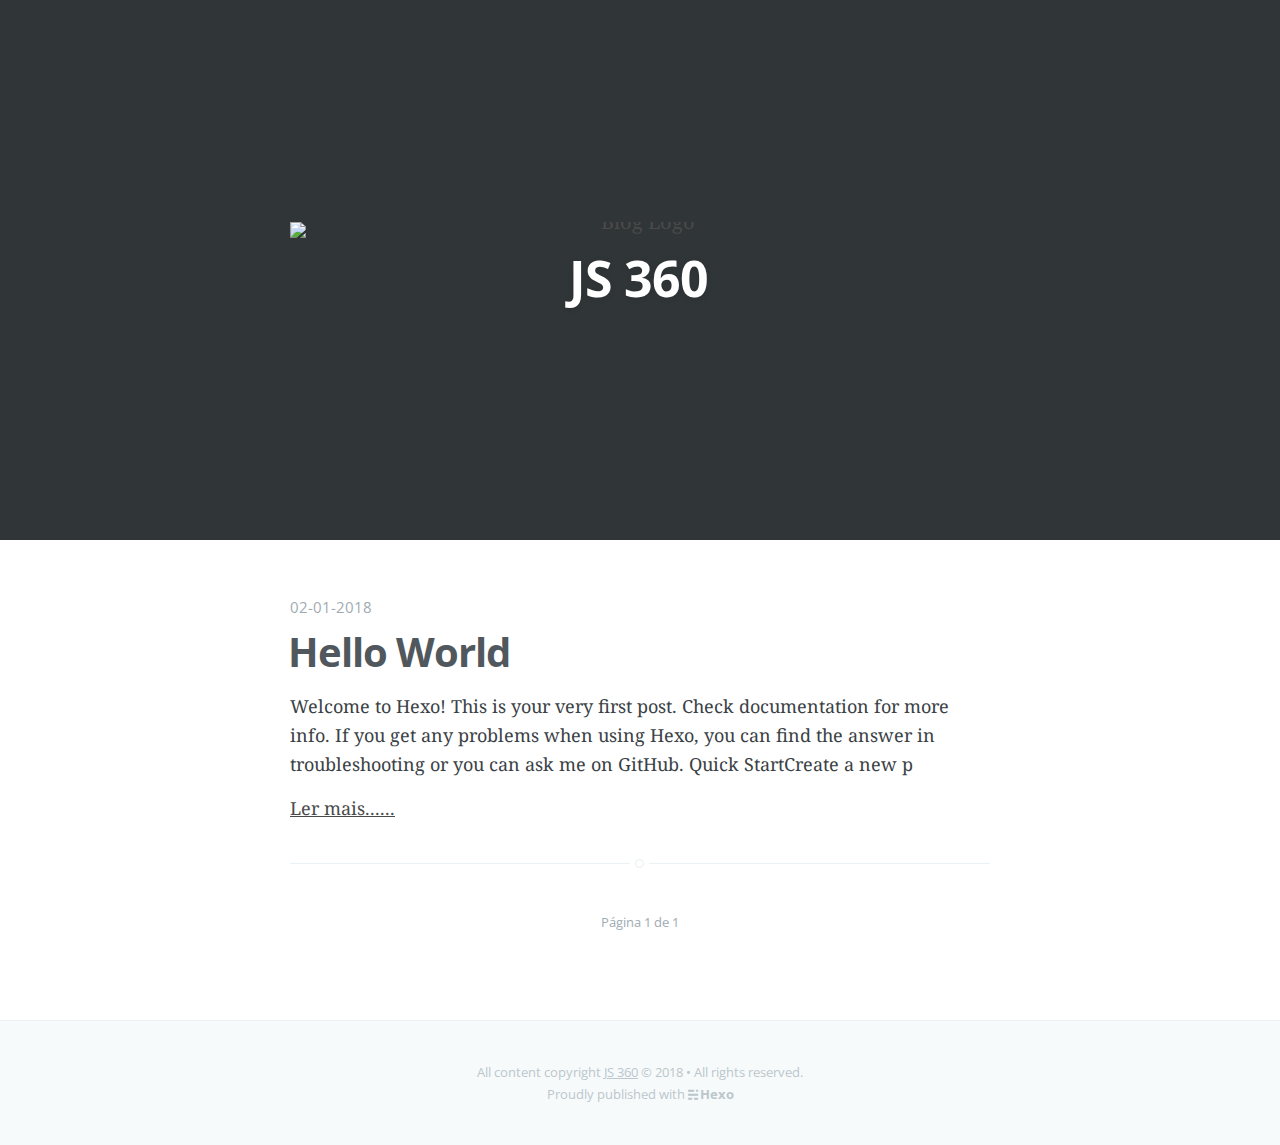
==== index.html @ efbb8c40 "02-01-2018 14:17:26" ====
<!DOCTYPE html>
<html>

<head>
  <meta http-equiv="Content-Type" content="text/html" charset="UTF-8" >
  <meta http-equiv="X-UA-Compatible" content="IE=edge,chrome=1"/>
  <title>JS 360</title>
  <meta name="description" content="" />
  <meta name="HandheldFriendly" content="True" />
  <meta name="MobileOptimized" content="320" />
  <meta name="viewport" content="width=device-width, initial-scale=1.0" />

  <link rel="stylesheet" type="text/css" href="/css/screen.css" />
  <link rel="stylesheet" type="text/css" href="//fonts.googleapis.com/css?family=Noto+Serif:400,700,400italic|Open+Sans:700,400" />

  <meta name="generator" content="JS 360">

  
  
  

  
</head>


<body class="home-template">

  <header class="site-head"  style="background-image: url(//hdblackwallpaper.com/wallpaper/2015/08/black-and-white-abstract-art-6-desktop-background.jpg)" >
    <div class="vertical">
        <div class="site-head-content inner">
             <a class="blog-logo" href="/"><img src="//upload.wikimedia.org/wikipedia/commons/thumb/9/99/Unofficial_JavaScript_logo_2.svg/1200px-Unofficial_JavaScript_logo_2.svg.png" alt="Blog Logo"/></a> 
            <h1 class="blog-title">JS 360</h1>
            <h2 class="blog-description"></h2>
        </div>
    </div>
</header>
  
<main class="content" role="main">
  
  <article class="post">
    <header class="post-header">
      <span class="post-meta">
      <time datetime="2018-01-02T15:47:33.000Z" itemprop="datePublished">
          02-01-2018
      </time>
    
</span>
      <h2 class="post-title"><a href="/2018/hello-world/">Hello World</a></h2>
    </header>
    <section class="post-excerpt">
      <p>
      
        Welcome to Hexo! This is your very first post. Check documentation for more info. If you get any problems when using Hexo, you can find the answer in troubleshooting or you can ask me on GitHub.
Quick StartCreate a new p
      
      </p>
      
      <p>
          <a href="/2018/hello-world/" class="excerpt-link">Ler mais......</a>
      </p>
      
    </section>
  </article>
  
  <nav class="pagination" role="pagination">
    
    <span class="page-number">Página 1 de 1</span>
    
  </nav>
</main>


  
<footer class="site-footer">
  
  <div class="inner">
     <section class="copyright">All content copyright <a href="/">JS 360</a> &copy; 2018 &bull; All rights reserved.</section>
     <section class="poweredby">Proudly published with <a class="icon-ghost" href="http://zespia.tw/hexo/">Hexo</a></section>
  </div>
</footer>

  <script src="//ajax.googleapis.com/ajax/libs/jquery/2.0.3/jquery.min.js"></script>

<script type="text/javascript" src="/js/jquery.fitvids.js"></script>
<script type="text/javascript" src="/js/index.js"></script>






</body>
</html>
---- css/screen.css ----
/* ==========================================================================
   Table of Contents
   ========================================================================== */

/*

    0.  Includes
    1.  Icons
    2.  General
    3.  Utilities
    4.  General
    5.  Single Post
    6.  Third Party Elements
    7.  Pagination
    8.  Footer
    9.  Media Queries (Tablet)
    10. Media Queries (Mobile)

 */

/* ==========================================================================
   0. Includes - Ground zero
   ========================================================================== */

@import url(normalize.css);


/* ==========================================================================
   1. Icons - Sets up the icon font and respective classes
   ========================================================================== */

/* Import the font file with the icons in it */
@font-face {
    font-family: 'icons';
    src:url('../fonts/icons.eot');
    src:url('../fonts/icons.eot?#iefix') format('embedded-opentype'),
        url('../fonts/icons.woff') format('woff'),
        url('../fonts/icons.ttf') format('truetype'),
        url('../fonts/icons.svg#icons') format('svg');
    font-weight: normal;
    font-style: normal;
}

/* Apply these base styles to all icons */
.icon-ghost:before,
.icon-feed:before,
.icon-twitter:before,
.icon-google-plus:before,
.icon-facebook:before {
    font-family: 'icons';
    speak: none;
    font-style: normal;
    font-weight: normal;
    font-variant: normal;
    text-transform: none;
    line-height: 1;
    -webkit-font-smoothing: antialiased;
    text-decoration: none;
}

/* Each icon is created by inserting the corret character into the
   content of the :before pseudo element. Like a boss. */
.icon-ghost:before {
    content: "\e000";
}
.icon-feed:before {
    content: "\e001";
}
.icon-twitter:before {
    content: "\e002";
    font-size: 1.1em;
}
.icon-google-plus:before {
    content: "\e003";
}
.icon-facebook:before {
    content: "\e004";
}


/* ==========================================================================
   2. General - Setting up some base styles
   ========================================================================== */

html {
    height: 100%;
    max-height: 100%;
    font-size: 62.5%;
}

body {
    height: 100%;
    max-height: 100%;
    font-family: 'Noto Serif', serif;
    font-size: 2.0rem;
    line-height: 1.6em;
    color: #3A4145;
}

::-moz-selection {
    color: #222;
    background: #D6EDFF;
    text-shadow: none;
}

::selection {
    color: #222;
    background: #D6EDFF;
    text-shadow: none;
}

h1, h2, h3,
h4, h5, h6 {
    text-rendering: optimizeLegibility;
    line-height: 1;
    margin-top: 0;
    font-family: 'Open Sans', sans-serif;
}

h1 {
    font-size: 5rem;
    line-height: 1.2em;
    letter-spacing: -2px;
    text-indent: -3px;
}

h2 {
    font-size: 4rem;
    line-height: 1.2em;
    letter-spacing: -1px;
    text-indent: -2px;
}

h3 {
    font-size: 3.5rem;
}

h4 {
    font-size: 3rem;
}

h5 {
    font-size: 2.5rem;
}

h6 {
    font-size: 2rem;
}

a {
    color: #4a4a4a;
    transition: color ease 0.3s;
}

a:hover {
    color: #57A3E8;
}

h1 a, h2 a, h3 a,
h4 a, h5 a, h6 a {
    color: #50585D;
}


p, ul, ol, dl {
    margin: 1.6em 0;
}

ol ol, ul ul,
ul ol, ol ul {
    margin: 0.4em 0;
}

dl dt {
    float: left;
    width: 180px;
    overflow: hidden;
    clear: left;
    text-align: right;
    text-overflow: ellipsis;
    white-space: nowrap;
    font-weight: bold;
    margin-bottom: 1em
}

dl dd {
    margin-left: 200px;
    margin-bottom: 1em
}

hr {
    display: block;
    height: 1px;
    border: 0;
    border-top: 1px solid #efefef;
    margin: 3.2em 0;
    padding: 0;
}

blockquote {
    -moz-box-sizing: border-box;
    box-sizing: border-box;
    margin: 1.6em 0 1.6em -2.2em;
    padding: 0 0 0 1.6em;
    border-left: #4a4a4a 0.4em solid;
}

blockquote p {
    margin: 0.8em 0;
    font-style: italic;
}

blockquote small {
    display: inline-block;
    margin: 0.8em 0 0.8em 1.5em;
    font-size:0.9em;
    color: #ccc;
}

blockquote small:before { content: '\2014 \00A0'; }

blockquote cite {
    font-weight:bold;
}

blockquote cite a { font-weight: normal; }

mark {
    background-color: #ffc336;
}

code, tt {
    padding: 1px 3px;
    font-family: Inconsolata, monospace, sans-serif;
    font-size: 0.85em;
    white-space: pre-wrap;
    border: 1px solid #E3EDF3;
    background: #F7FAFB;
    border-radius: 2px;
}

pre {
    -moz-box-sizing: border-box;
    box-sizing: border-box;
    margin: 1.6em 0;
    border: 1px solid #E3EDF3;
    width: 100%;
    padding: 10px;
    font-family: Inconsolata, monospace, sans-serif;
    font-size: 0.9em;
    white-space: pre;
    overflow: auto;
    background: #F7FAFB;
    border-radius: 3px;
}

pre code, tt {
    font-size: inherit;
    white-space: -moz-pre-wrap;
    white-space: pre-wrap;
    background: transparent;
    border: none;
    padding: 0;
}

kbd {
    display: inline-block;
    margin-bottom: 0.4em;
    padding: 1px 8px;
    border: #ccc 1px solid;
    color: #666;
    text-shadow: #fff 0 1px 0;
    font-size: 0.9em;
    font-weight: bold;
    background: #f4f4f4;
    border-radius: 4px;
    box-shadow:
        0 1px 0 rgba(0, 0, 0, 0.2),
        0 1px 0 0 #fff inset;
}

table {
    -moz-box-sizing: border-box;
    box-sizing: border-box;
    margin: 1.6em 0;
    width:100%;
    max-width: 100%;
    background-color: transparent;
}

table th,
table td {
    padding: 8px;
    line-height: 20px;
    text-align: left;
    vertical-align: top;
    border-top: 1px solid #efefef;
}

table th { color: #000; }

table caption + thead tr:first-child th,
table caption + thead tr:first-child td,
table colgroup + thead tr:first-child th,
table colgroup + thead tr:first-child td,
table thead:first-child tr:first-child th,
table thead:first-child tr:first-child td {
    border-top: 0;
}

table tbody + tbody { border-top: 2px solid #efefef; }

table table table { background-color: #fff; }

table tbody > tr:nth-child(odd) > td,
table tbody > tr:nth-child(odd) > th {
    background-color: #f6f6f6;
}

table.plain tbody > tr:nth-child(odd) > td,
table.plain tbody > tr:nth-child(odd) > th {
   background: transparent;
}

iframe, .fluid-width-video-wrapper {
    display: block;
    margin: 1.6em 0;
}

/* When a video is inside the fitvids wrapper, drop the
margin on the iframe, cause it breaks stuff. */
.fluid-width-video-wrapper iframe {
    margin: 0;
}


/* ==========================================================================
   3. Utilities - These things get used a lot
   ========================================================================== */

/* Hides shit */
.hidden {
    text-indent: -9999px;
    visibility: hidden;
    display: none;
}

/* Creates a responsive wrapper that makes our content scale nicely */
.inner {
    position: relative;
    width: 80%;
    max-width: 700px;
    margin: 0 auto;
}

/* Centres vertically yo. (IE8+) */
.vertical {
    display: table-cell;
    vertical-align: middle;
}


/* ==========================================================================
   4. General - The main styles for the the theme
   ========================================================================== */

/* Big cover image on the home page */
.site-head {
    position: relative;
    display: table;
    width: 100%;
    height: 60%;
    margin-bottom: 5rem;
    text-align: center;
    color: #fff;
    background: #303538 no-repeat center center;
    background-size: cover;
}

.blog-logo {
    text-decoration: none;
}

/* Yo-logo. Yolo-go. Upload one in ghost/settings/ */
.blog-logo img {
    display: block;
    max-height: 100px;
    width: auto;
    margin: 0 auto;
    line-height: 0;
}

/* The details of your blog. Defined in ghost/settings/ */
.blog-title {
    margin: 10px 0 10px 0;
    font-size: 5rem;
    letter-spacing: -1px;
    font-weight: bold;
    font-family: 'Open Sans', sans-serif;
    text-shadow: 0 1px 6px rgba(0,0,0,0.1);
}

.blog-description {
    margin: 0;
    font-size: 1.8rem;
    line-height: 1.5em;
    font-weight: 300;
    font-family: 'Noto Serif', serif;
    letter-spacing: 0;
    text-shadow: 0 1px 3px rgba(0,0,0,0.15);
}

/* Every post, on every page, gets this style on its <article> tag */
.post {
    position: relative;
    width:80%;
    max-width: 700px;
    margin: 4rem auto;
    padding-bottom: 4rem;
    border-bottom: #EBF2F6 1px solid;
    word-break: break-word;
    hyphens: auto;
}

/* Add a little circle in the middle of the border-bottom on our .post
   just for the lolz and stylepoints. */
.post:after {
    display: block;
    content: "";
    width: 7px;
    height: 7px;
    border: #E7EEF2 1px solid;
    position: absolute;
    bottom: -5px;
    left: 50%;
    margin-left: -5px;
    background: #fff;
    -webkit-border-radius: 100%;
    -moz-border-radius: 100%;
    border-radius: 100%;
    box-shadow: #fff 0 0 0 5px;
}

.post-title {
    margin:0;
}

.post-title a {
    text-decoration: none;
}

.post-excerpt p {
    margin: 1.6rem 0 0 0;
    font-size: 0.9em;
    line-height: 1.6em;
}

.post-meta {
    display: inline-block;
    margin: 0 0 5px 0;
    font-family: 'Open Sans', sans-serif;
    font-size: 1.5rem;
    color: #9EABB3;
}

.post-meta a {
    color: #9EABB3;
    text-decoration: none;
}

.post-meta a:hover {
    text-decoration: underline;
}

.user-meta {
    position: relative;
    padding: 0.3rem 40px 0 100px;
    min-height: 77px;
}

.user-image {
    position: absolute;
    top: 0;
    left: 0;
}

.user-name {
    display: block;
    font-weight: bold;
}

.user-bio {
    display: block;
    max-width: 440px;
    font-size: 1.4rem;
    line-height: 1.5em;
}

.publish-meta {
    position: absolute;
    top: 0;
    right: 0;
    padding: 4.3rem 0 4rem 0;
    text-align: right;
}

.publish-heading {
    display: block;
    font-weight: bold;
}

.publish-date {
    display: block;
    font-size: 1.4rem;
    line-height: 1.5em;
}

.comments-area {
    width: 80%;
    max-width: 700px;
    margin: 4rem auto;
}

#comment h1 a {
    text-decoration: none;
}

/* ==========================================================================
   5. Single Post - When you click on an individual post
   ========================================================================== */

/* Insert some mad padding up in the header for better spacing */
.post-template .post-header {
    padding: 60px 0;
    text-align: center;
}

.post-template .site-head {
    color: #303538;
    border-bottom: #ebf2f6 1px solid;
    background: none !important;
}

.post-template .site-head:after {
    position: absolute;
    bottom: -5px;
    left: 50%;
    display: block;
    width: 7px;
    height: 7px;
    margin-left: -5px;
    content: '';
    border: #e7eef2 1px solid;
    -webkit-border-radius: 100%;
    -moz-border-radius: 100%;
    border-radius: 100%;
    background: #fff;
    box-shadow: #fff 0 0 0 5px;
}

/* Keep large images within the bounds of the post-width */
.post-content img {
    display: block;
    max-width: 100%;
    margin: 0 auto;
    height: auto;
}

/* The author credit area after the post */
.post-footer {
    position: relative;
    margin: 4rem 0 0 0;
    padding: 4rem 0 0 0;
    border-top: #EBF2F6 1px solid;
}

.post-footer h4 {
    font-size: 1.8rem;
    margin: 0;
}

.post-footer p {
    margin: 1rem 0;
    font-size: 1.4rem;
    line-height: 1.6em;
}

/* Create some space to the right for the share links */
.post-footer .author {
    margin-right: 180px;
}

/* Drop the share links in the space to the right.
   Doing it like this means it's easier for the author bio
   to be flexible at smaller screen sizes while the share
   links remain at a fixed width the whole time */
.post-footer .share {
    position: absolute;
    top: 4rem;
    right: 0;
    width: 140px;
}

.post-footer .share a {
    font-size: 1.8rem;
    display: inline-block;
    margin: 1.4rem 1.6rem 1.6rem 0;
    color: #BBC7CC;
    text-decoration: none;
}

.post-footer .share a:hover {
    color: #50585D;
}


/* ==========================================================================
   6. Third Party Elements - Embeds from other services
   ========================================================================== */

/* Hexo: Youtube, other video container */

.video-container {
  position: relative;
  padding-top: 56.25%;
  height: 0;
  overflow: hidden;
}
.video-container iframe,
.video-container object,
.video-container embed {
  position: absolute;
  top: 0;
  left: 0;
  width: 100%;
  height: 100%;
  margin-top: 0;
}

/* Hexo: Syntax Highlighter */

figure.highlight {
    background:#fff;
    border-radius:0.3em;
    border:1px solid #e1e1e1;
    line-height:1.45em;
    font-size:.9em;
    margin-bottom:2.1em;
    color:#222;
    overflow:auto;
    white-space:pre;
    word-wrap:normal;
}
figure.highlight figcaption {
    padding: 7px 10px;
    font-size: .8em;
}
figure.highlight table {
    margin: 0;
}
figure.highlight table > tbody > tr > td {
    padding: 0;
    background: #fff !important;
}
figure.highlight table > tbody > tr > td.gutter {
    max-width: 40px;
    text-align: right;
}
figure.highlight pre {
    border: none;
    margin: 0;
}

/* Theme: Solarized - Github
 * More theme here: http://softwaremaniacs.org/media/soft/highlight/test.html
 */
pre .comment,
pre .template_comment,
.diff pre .header,
pre .javadoc {
  color: #998;
  font-style: italic
}

pre .keyword,
.css .rule pre .keyword,
pre .winutils,
.javascript pre .title,
.nginx pre .title,
pre .subst,
pre .request,
pre .status {
  color: #333;
  font-weight: bold
}

pre .number,
pre .hexcolor,
.ruby pre .constant {
  color: #099;
}

pre .string,
pre .tag pre .value,
pre .phpdoc,
.tex pre .formula {
  color: #d14
}

pre .title,
pre .id,
.coffeescript pre .params,
.scss pre .preprocessor {
  color: #900;
  font-weight: bold
}

.javascript pre .title,
.lisp pre .title,
.clojure pre .title,
pre .subst {
  font-weight: normal
}

pre .class pre .title,
.haskell pre .type,
.vhdl pre .literal,
.tex pre .command {
  color: #458;
  font-weight: bold
}

pre .tag,
pre .tag pre .title,
pre .rules pre .property,
.django pre .tag pre .keyword {
  color: #000080;
  font-weight: normal
}

pre .attribute,
pre .variable,
.lisp pre .body {
  color: #008080
}

pre .regexp {
  color: #009926
}

pre .symbol,
.ruby pre .symbol pre .string,
.lisp pre .keyword,
.tex pre .special,
pre .prompt {
  color: #990073
}

pre .built_in,
.lisp pre .title,
.clojure pre .built_in {
  color: #0086b3
}

pre .preprocessor,
pre .pragma,
pre .pi,
pre .doctype,
pre .shebang,
pre .cdata {
  color: #999;
  font-weight: bold
}

pre .deletion {
  background: #fdd
}

pre .addition {
  background: #dfd
}

.diff pre .change {
  background: #0086b3
}

pre .chunk {
  color: #aaa
}


/* Github */

.gist table {
    margin: 0;
    font-size: 1.4rem;
}

.gist .line-number {
    min-width: 25px;
    font-size: 1.1rem;
}


/* ==========================================================================
   7. Pagination - Tools to let you flick between pages
   ========================================================================== */

/* The main wrapper for our pagination links */
.pagination {
    position: relative;
    width: 80%;
    max-width: 700px;
    margin: 4rem auto;
    font-family: 'Open Sans', sans-serif;
    font-size: 1.3rem;
    color: #9EABB3;
    text-align: center;
}

.pagination a {
    color: #9EABB3;
}

/* Push the previous/next links out to the left/right */
.older-posts,
.newer-posts {
    position: absolute;
    display: inline-block;
    padding: 0 15px;
    border: #EBF2F6 2px solid;
    text-decoration: none;
    border-radius: 30px;
    transition: border ease 0.3s;
}

.older-posts {
    right: 0;
}

.page-number {
    display: inline-block;
    padding: 2px 0;
}

.newer-posts {
    left: 0;
}

.older-posts:hover,
.newer-posts:hover {
    border-color: #9EABB3;
}


/* ==========================================================================
   8. Footer - The bottom of every page
   ========================================================================== */

.site-footer {
    position: relative;
    margin: 8rem 0 0 0;
    padding: 4rem 0;
    border-top: #EBF2F6 1px solid;
    font-family: 'Open Sans', sans-serif;
    font-size: 1.3rem;
    line-height: 1.7em;
    color: #BBC7CC;
    text-align: center;
    background: #F7FAFB;
}

.site-footer a {
    color: #BBC7CC;
    text-decoration: underline;
}

.site-footer a:hover {
    color: #50585D;
}

.poweredby .icon-ghost {
    font-weight: 700;
    text-decoration: none;
}

.poweredby .icon-ghost:hover {
    text-decoration: none;
}

.poweredby .icon-ghost:before {
    font-size: 1rem;
    margin-right: 0.2em;
}

/* The subscribe icon on the footer */
.subscribe {
    width: 28px;
    height: 28px;
    position: absolute;
    top: -14px;
    left: 50%;
    margin-left: -15px;
    border: #EBF2F6 1px solid;
    text-align: center;
    line-height: 2.4rem;
    border-radius: 50px;
    background: #fff;
    transition: box-shadow 0.5s;
}

/* The RSS icon, inserted via icon font */
.subscribe:before {
    color: #D2DEE3;
    font-size: 10px;
    position: absolute;
    top: 9px;
    left: 9px;
    font-weight: bold;
    transition: color 0.5s ease;
}

/* Add a box shadow to on hover */
.subscribe:hover {
    box-shadow: rgba(0,0,0,0.05) 0 0 0 3px;
    transition: box-shadow 0.25s;
}

.subscribe:hover:before {
    color: #50585D;
}

/* CSS tooltip saying "Subscribe!" - initially hidden */
.tooltip {
    opacity:0;
    display: inline-block;
    padding: 4px 8px 5px 8px;
    position:absolute;
    top: -23px;
    left: -21px;
    color: rgba(255,255,255,0.9);
    font-size: 1.1rem;
    line-height: 1em;
    text-align: center;
    background: #50585D;
    border-radius:20px;
    box-shadow: 0 1px 4px rgba(0,0,0,0.1);
    transition: opacity 0.3s ease, top 0.3s ease;
}

/* The little chiclet arrow under the tooltip, pointing down */
.tooltip:after {
    content:"";
    border-width:5px 5px 0 5px;
    border-style:solid;
    border-color: #50585D transparent;
    display:block;
    position:absolute;
    bottom:-4px;
    left:50%;
    margin-left:-5px;
    z-index: 220;
    width:0;
}

/* On hover, show the tooltip! */
.subscribe:hover .tooltip {
    opacity: 1;
    top: -33px;
}


/* ==========================================================================
   9. Media Queries - Smaller than 900px
   ========================================================================== */

@media only screen and (max-width: 900px) {

    blockquote {
        margin-left: 0;
    }

    .site-head {
        -webkit-box-sizing: border-box;
        -moz-box-sizing: border-box;
        box-sizing: border-box;
        height: auto;
        min-height: 240px;
        padding: 15% 0;
    }

    .blog-title {
        font-size: 4rem;
        letter-spacing: -1px;
    }

    .blog-description {
        font-size: 1.7rem;
        line-height: 1.5em;
    }

    .post {
        font-size: 0.9em;
        line-height: 1.6em;
    }

    .post-template .post {
        padding-bottom: 1rem;
    }

    .post-template .post-header {
        padding: 40px 0;
    }

    h1 {
        font-size: 4.8rem;
        text-indent: -2px;
    }

    h2 {
        font-size: 3.8rem;
    }

    h3 {
        font-size: 3.3rem;
    }

    h4 {
        font-size: 2.8rem;
    }

}

/* ==========================================================================
   10. Media Queries - Smaller than 500px
   ========================================================================== */


@media only screen and (max-width: 500px) {

    .blog-logo img {
        max-height: 80px;
    }

    .inner,
    .pagination {
        width: auto;
        margin-left: 16px;
        margin-right: 16px;
    }

    .post {
        width:auto;
        margin-left: 16px;
        margin-right: 16px;
        font-size: 0.8em;
        line-height: 1.6em;
    }

    .site-head {
        padding: 10% 0;
    }

    .blog-title {
        font-size: 3rem;
    }

    .blog-description {
        font-size: 1.5rem;
    }


    h1, h2 {
        font-size: 3rem;
        line-height: 1.1em;
        letter-spacing: -1px;
    }

    h3 {
        font-size: 2.8rem;
    }

    h4 {
        font-size: 2.3rem;
    }

    .post-template .post-header {
        padding: 30px 0;
    }

    .post-meta {
        font-size: 1.3rem;
    }

    .post-footer {
        padding: 4rem 0;
        text-align: center;
    }

    .post-footer .author {
        margin: 0 0 2rem 0;
        padding: 0 0 1.6rem 0;
        border-bottom: #EBF2F6 1px dashed;
    }

    .post-footer .share {
        position: static;
        width: auto;
    }

    .post-footer .share a {
        margin: 1.4rem 0.8rem 0 0.8rem;
    }

    .older-posts,
    .newer-posts {
        position: static;
        margin: 10px 0;
    }

    .page-number {
        display: block;
    }

    .site-footer {
        margin-top: 6rem;
        font-size: 1.1rem;
    }

}

/* ==========================================================================
   End of file. Media queries should be the last thing here. Do not add stuff
   below this point, or it will probably fuck everything up.
   ========================================================================== */
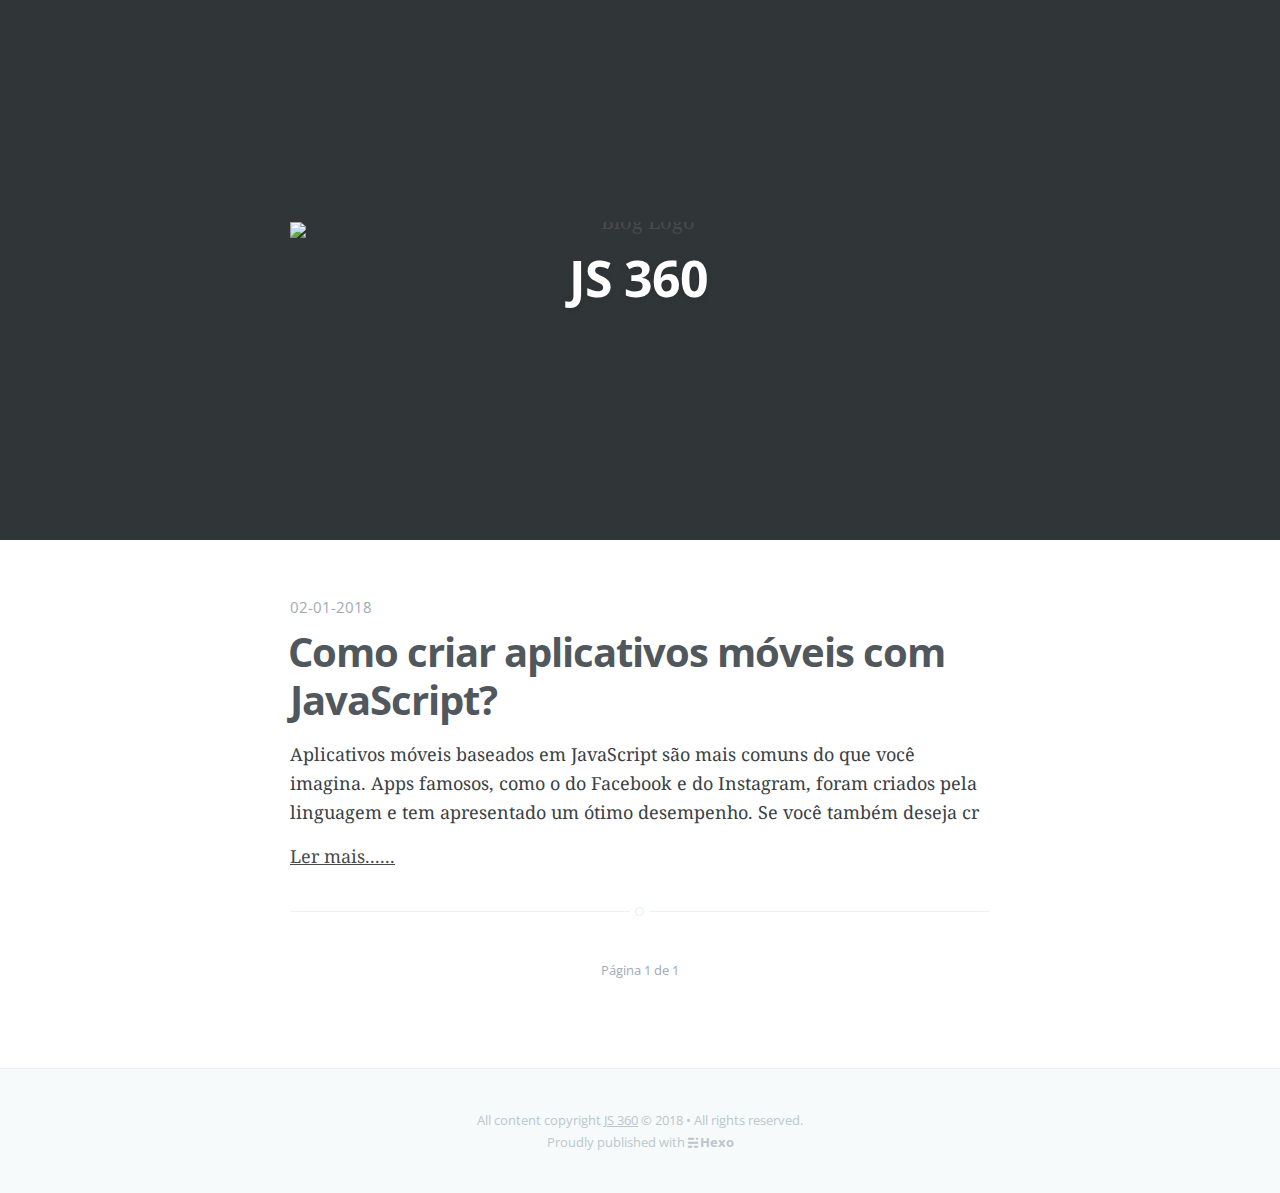
==== commit 53202db9: "04-01-2018 00:19:51" ====
--- a/index.html
+++ b/index.html
@@ -25,7 +25,7 @@
 
 <body class="home-template">
 
-  <header class="site-head"  style="background-image: url(//hdblackwallpaper.com/wallpaper/2015/08/black-and-white-abstract-art-6-desktop-background.jpg)" >
+  <header class="site-head" >
     <div class="vertical">
         <div class="site-head-content inner">
              <a class="blog-logo" href="/"><img src="//upload.wikimedia.org/wikipedia/commons/thumb/9/99/Unofficial_JavaScript_logo_2.svg/1200px-Unofficial_JavaScript_logo_2.svg.png" alt="Blog Logo"/></a> 
@@ -45,18 +45,18 @@
       </time>
     
 </span>
-      <h2 class="post-title"><a href="/2018/hello-world/">Hello World</a></h2>
+      <h2 class="post-title"><a href="/como-criar-aplicativos-moveis-javascript/">Como criar aplicativos móveis com JavaScript?</a></h2>
     </header>
     <section class="post-excerpt">
       <p>
       
-        Welcome to Hexo! This is your very first post. Check documentation for more info. If you get any problems when using Hexo, you can find the answer in troubleshooting or you can ask me on GitHub.
-Quick StartCreate a new p
+        Aplicativos móveis baseados em JavaScript são mais comuns do que você imagina. Apps famosos, como o do Facebook e do Instagram, foram criados pela linguagem e tem apresentado um ótimo desempenho.
+Se você também deseja cr
       
       </p>
       
       <p>
-          <a href="/2018/hello-world/" class="excerpt-link">Ler mais......</a>
+          <a href="/como-criar-aplicativos-moveis-javascript/" class="excerpt-link">Ler mais......</a>
       </p>
       
     </section>
@@ -86,6 +86,18 @@
 
 
 
+<script type="text/javascript">
+    var disqus_shortname = 'js360';
+
+    (function(){
+        var dsq = document.createElement('script');
+        dsq.type = 'text/javascript';
+        dsq.async = true;
+        dsq.src = '//' + disqus_shortname + '.disqus.com/count.js';
+        (document.getElementsByTagName('head')[0] || document.getElementsByTagName('body')[0]).appendChild(dsq);
+    }());
+</script>
+
 
 
 
--- a/css/screen.css
+++ b/css/screen.css
@@ -164,6 +164,10 @@
 
 p, ul, ol, dl {
     margin: 1.6em 0;
+}
+
+ul, ol {
+    padding-left: 21px;
 }
 
 ol ol, ul ul,
@@ -534,12 +538,13 @@
     padding: 60px 0;
     text-align: center;
 }
-
+/*
 .post-template .site-head {
     color: #303538;
     border-bottom: #ebf2f6 1px solid;
     background: none !important;
 }
+*/
 
 .post-template .site-head:after {
     position: absolute;
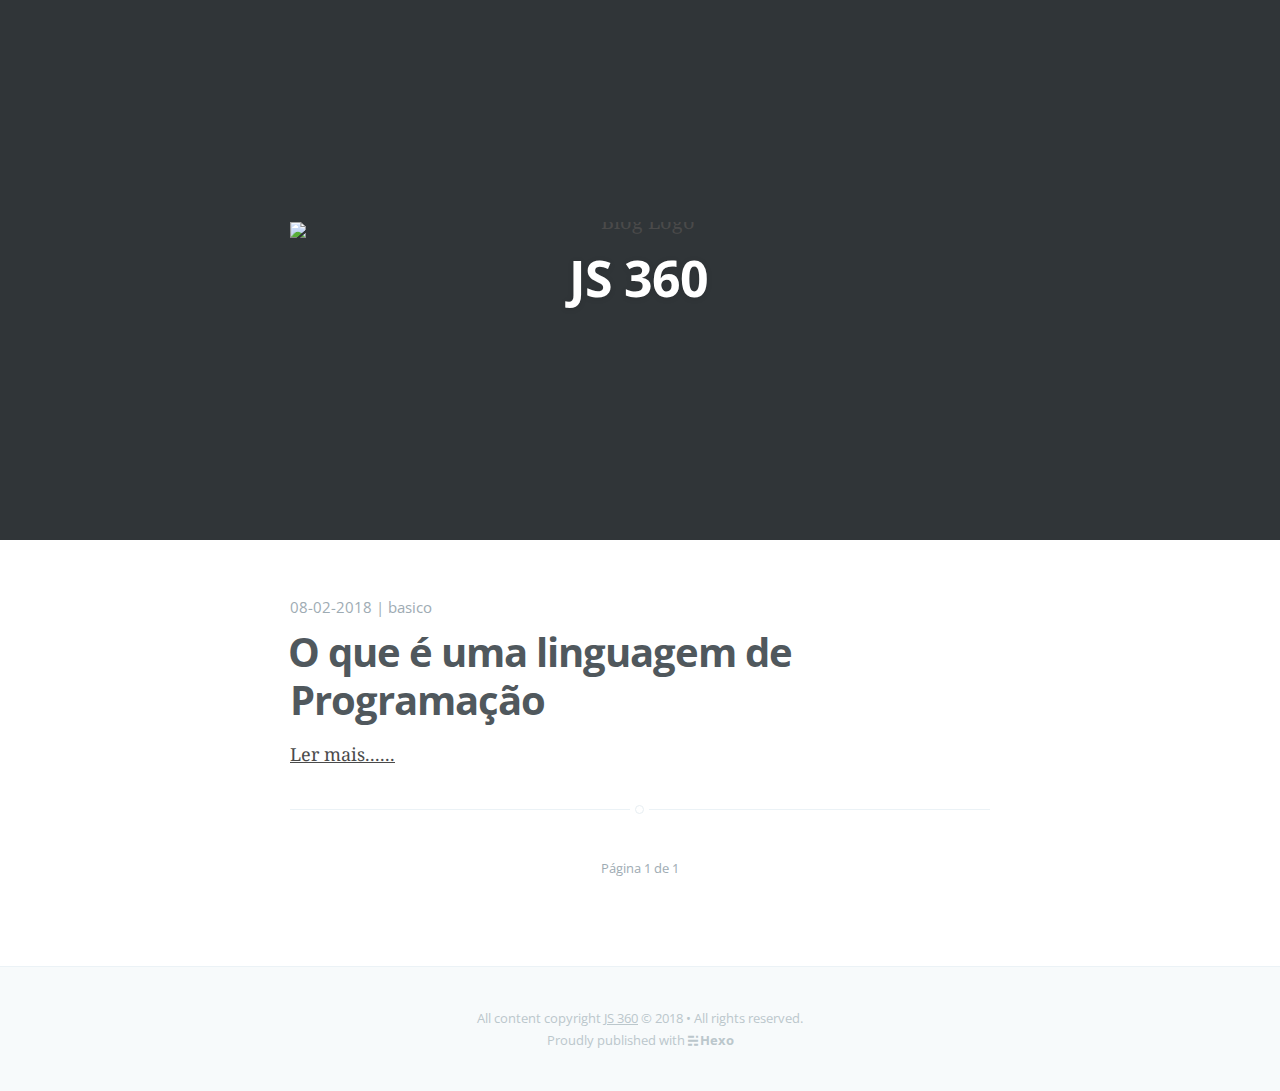
==== commit 39aa7251: "08-02-2018 00:10:22" ====
--- a/index.html
+++ b/index.html
@@ -40,23 +40,27 @@
   <article class="post">
     <header class="post-header">
       <span class="post-meta">
-      <time datetime="2018-01-02T15:47:33.000Z" itemprop="datePublished">
-          02-01-2018
+      <time datetime="2018-02-08T02:09:54.000Z" itemprop="datePublished">
+          08-02-2018
       </time>
     
+    
+    | 
+    <a href='/tags/basico/'>basico</a>
+    
+    
 </span>
-      <h2 class="post-title"><a href="/como-criar-aplicativos-moveis-javascript/">Como criar aplicativos móveis com JavaScript?</a></h2>
+      <h2 class="post-title"><a href="/o-que-e-uma-linguagem-de-programacao/">O que é uma linguagem de Programação</a></h2>
     </header>
     <section class="post-excerpt">
       <p>
       
-        Aplicativos móveis baseados em JavaScript são mais comuns do que você imagina. Apps famosos, como o do Facebook e do Instagram, foram criados pela linguagem e tem apresentado um ótimo desempenho.
-Se você também deseja cr
+        
       
       </p>
       
       <p>
-          <a href="/como-criar-aplicativos-moveis-javascript/" class="excerpt-link">Ler mais......</a>
+          <a href="/o-que-e-uma-linguagem-de-programacao/" class="excerpt-link">Ler mais......</a>
       </p>
       
     </section>
